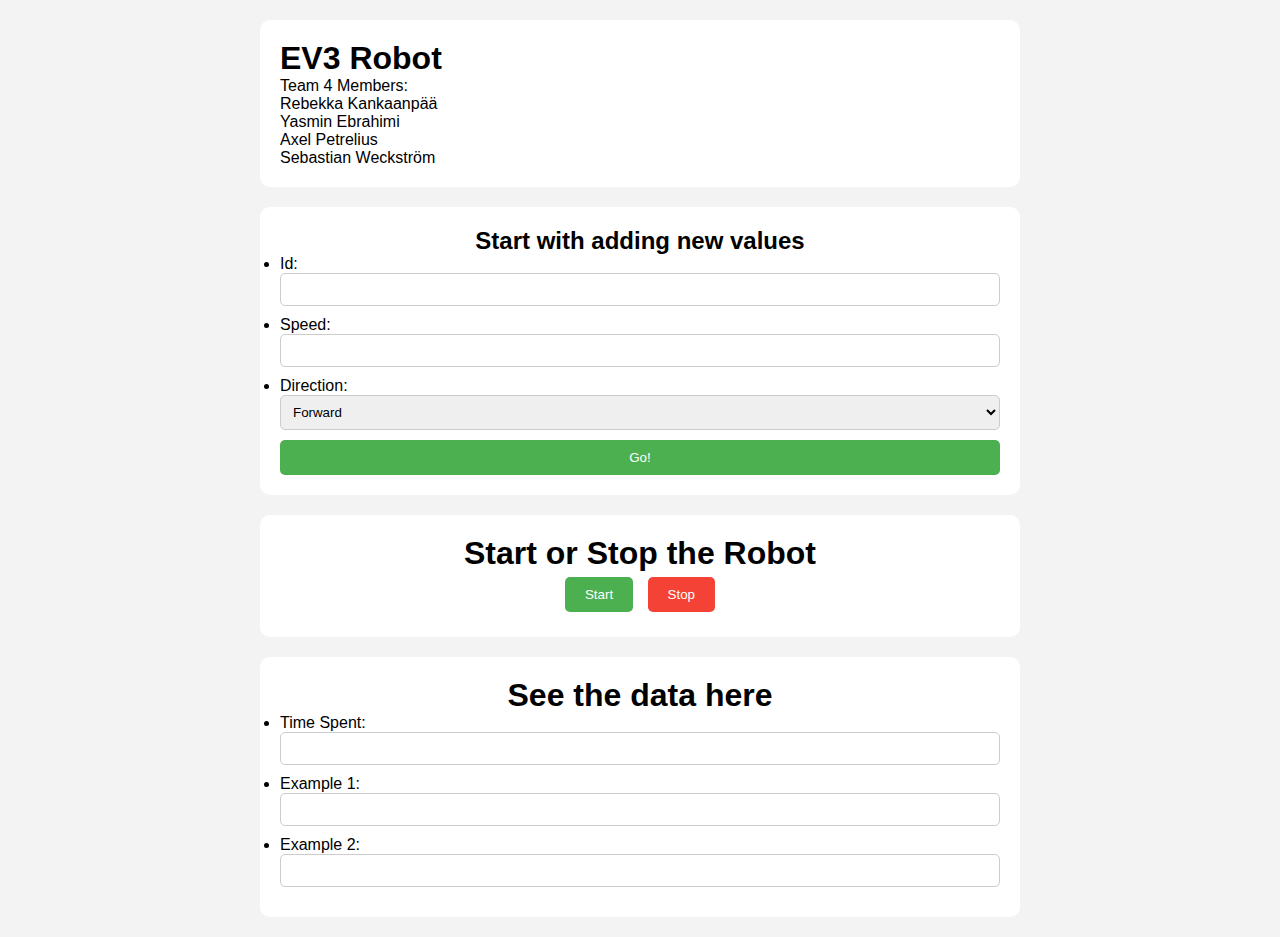
==== index.html @ ff080a7c "html and css files" ====
<!DOCTYPE html>
<html lang="en">
<head>
    <meta charset="UTF-8">
    <meta name="viewport" content="width=device-width, initial-scale=1.0">
    <title>EV3 Robot</title>
    <link rel="stylesheet" href="styles.css">
</head>
<body>

    <div class="container" id="robotContainer">
        <section class="team-info" id="teamInfo">
            <h1>EV3 Robot</h1>
            <p>
                Team 4 Members:<br>
                Rebekka Kankaanpää<br>
                Yasmin Ebrahimi<br>
                Axel Petrelius<br>
                Sebastian Weckström
            </p>
        </section>
       
        <section class="input-section" id="inputSection">
            <h2 class="input-title">Start with adding new values</h2>
            <form action="/my-handling-form-page" method="post">
                <ul>
                    <li>
                        <label for="id">Id:</label>
                        <input type="text" id="id" name="user_id" class="input-field" />
                    </li>
                    <li>
                        <label for="speed">Speed:</label>
                        <input type="number" id="speed" name="user_speed" class="input-field" />
                    </li>
                    <li>
                        <label for="direction">Direction:</label>
                        <select id="direction" name="user_direction" class="input-field">
                            <option value="forward">Forward</option>
                            <option value="backward">Backward</option>
                        </select>
                    </li>
                    <button type="submit" class="submit-button">Go!</button>
                </ul>
            </form>
        </section>

        <section class="control-buttons" id="controlButtons">
            <h1>Start or Stop the Robot</h1>
            <button id="startButton" class="start-button">Start</button>
            <button id="stopButton" class="stop-button">Stop</button>
        </section>

        <section class="data-display" id="dataDisplay">
            <h1 class="data-title">See the data here</h1>
            <form action="/my-handling-form-page" method="post">
                <ul>
                    <li>
                        <label for="timeSpent">Time Spent:</label>
                        <input type="number" id="timeSpent" name="time_spent" class="input-field" />
                    </li>
                    <li>
                        <label for="example1">Example 1:</label>
                        <input type="number" id="example1" name="example_1" class="input-field" />
                    </li>
                    <li>
                        <label for="example2">Example 2:</label>
                        <input type="number" id="example2" name="example_2" class="input-field" />
                    </li>
                </ul>
            </form>
        </section>
    </div>
    
</body>
</html>
---- styles.css ----
/* Resetting default margin and padding */
* {
    margin: 0;
    padding: 0;
    box-sizing: border-box;
}

body {
    font-family: Arial, sans-serif;
    background-color: #f3f3f3;
}

.container {
    max-width: 800px;
    margin: 0 auto;
    padding: 20px;
}

.team-info {
    background-color: #fff;
    border-radius: 10px;
    padding: 20px;
    margin-bottom: 20px;
}

.input-section {
    background-color: #fff;
    border-radius: 10px;
    padding: 20px;
    margin-bottom: 20px;
}

.input-field {
    width: 100%;
    padding: 8px;
    margin-bottom: 10px;
    border: 1px solid #ccc;
    border-radius: 5px;
}

.submit-button {
    width: 100%;
    padding: 10px;
    background-color: #4CAF50;
    color: white;
    border: none;
    border-radius: 5px;
    cursor: pointer;
}

.submit-button:hover {
    background-color: #45a049;
}

.control-buttons {
    background-color: #fff;
    border-radius: 10px;
    padding: 20px;
    margin-bottom: 20px;
    text-align: center;
}

.start-button,
.stop-button {
    padding: 10px 20px;
    margin: 5px;
    border: none;
    border-radius: 5px;
    cursor: pointer;
}

.start-button {
    background-color: #4CAF50;
    color: white;
}

.stop-button {
    background-color: #f44336;
    color: white;
}

.data-display {
    background-color: #fff;
    border-radius: 10px;
    padding: 20px;
}

.input-field,
.start-button,
.stop-button {
    transition: background-color 0.3s ease;
}

.input-field:focus {
    outline: none;
    border-color: #4CAF50;
}


.input-title{
    text-align: center;
}

.data-title{
    text-align: center;
}
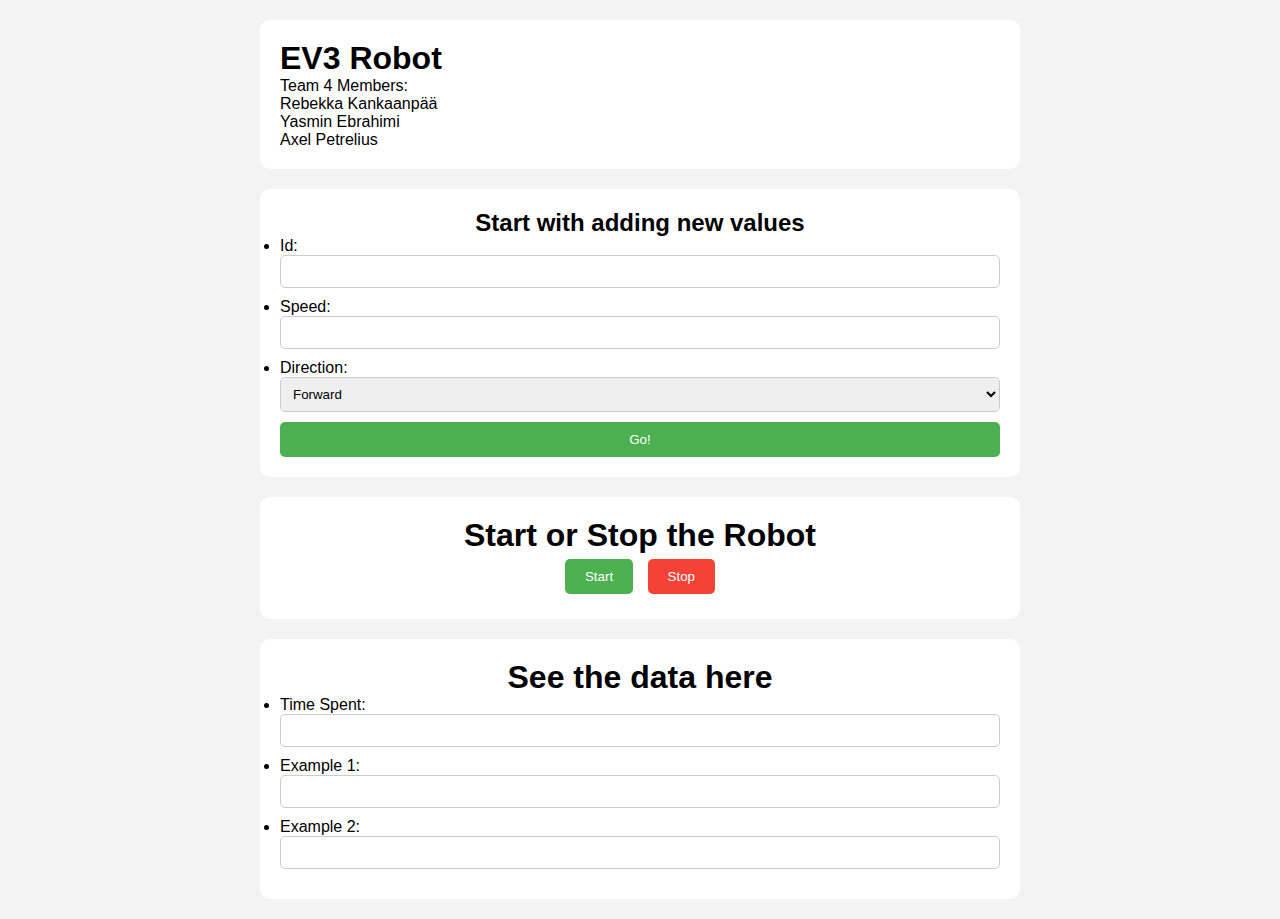
==== commit 5e082f58: "Update index.html" ====
--- a/index.html
+++ b/index.html
@@ -16,7 +16,7 @@
                 Rebekka Kankaanpää<br>
                 Yasmin Ebrahimi<br>
                 Axel Petrelius<br>
-                Sebastian Weckström
+               
             </p>
         </section>
        
@@ -70,6 +70,40 @@
             </form>
         </section>
     </div>
-    
+     <script>
+        document.getElementById("submitButton").addEventListener("click", function() {
+            var formData = new FormData(document.getElementById("dataForm"));
+            var xhr = new XMLHttpRequest();
+            xhr.open("POST", "/robot/data", true);
+            xhr.onreadystatechange = function() {
+                if (xhr.readyState == 4 && xhr.status == 200) {
+                    document.getElementById("status").innerText = xhr.responseText;
+                }
+            };
+            xhr.send(formData);
+        });
+
+        document.getElementById("startButton").addEventListener("click", function() {
+            var xhr = new XMLHttpRequest();
+            xhr.open("POST", "/robot/start", true);
+            xhr.onreadystatechange = function() {
+                if (xhr.readyState == 4 && xhr.status == 200) {
+                    document.getElementById("status").innerText = xhr.responseText;
+                }
+            };
+            xhr.send();
+        });
+
+        document.getElementById("stopButton").addEventListener("click", function() {
+            var xhr = new XMLHttpRequest();
+            xhr.open("POST", "/robot/stop", true);
+            xhr.onreadystatechange = function() {
+                if (xhr.readyState == 4 && xhr.status == 200) {
+                    document.getElementById("status").innerText = xhr.responseText;
+                }
+            };
+            xhr.send();
+        });
+    </script>
 </body>
 </html>
